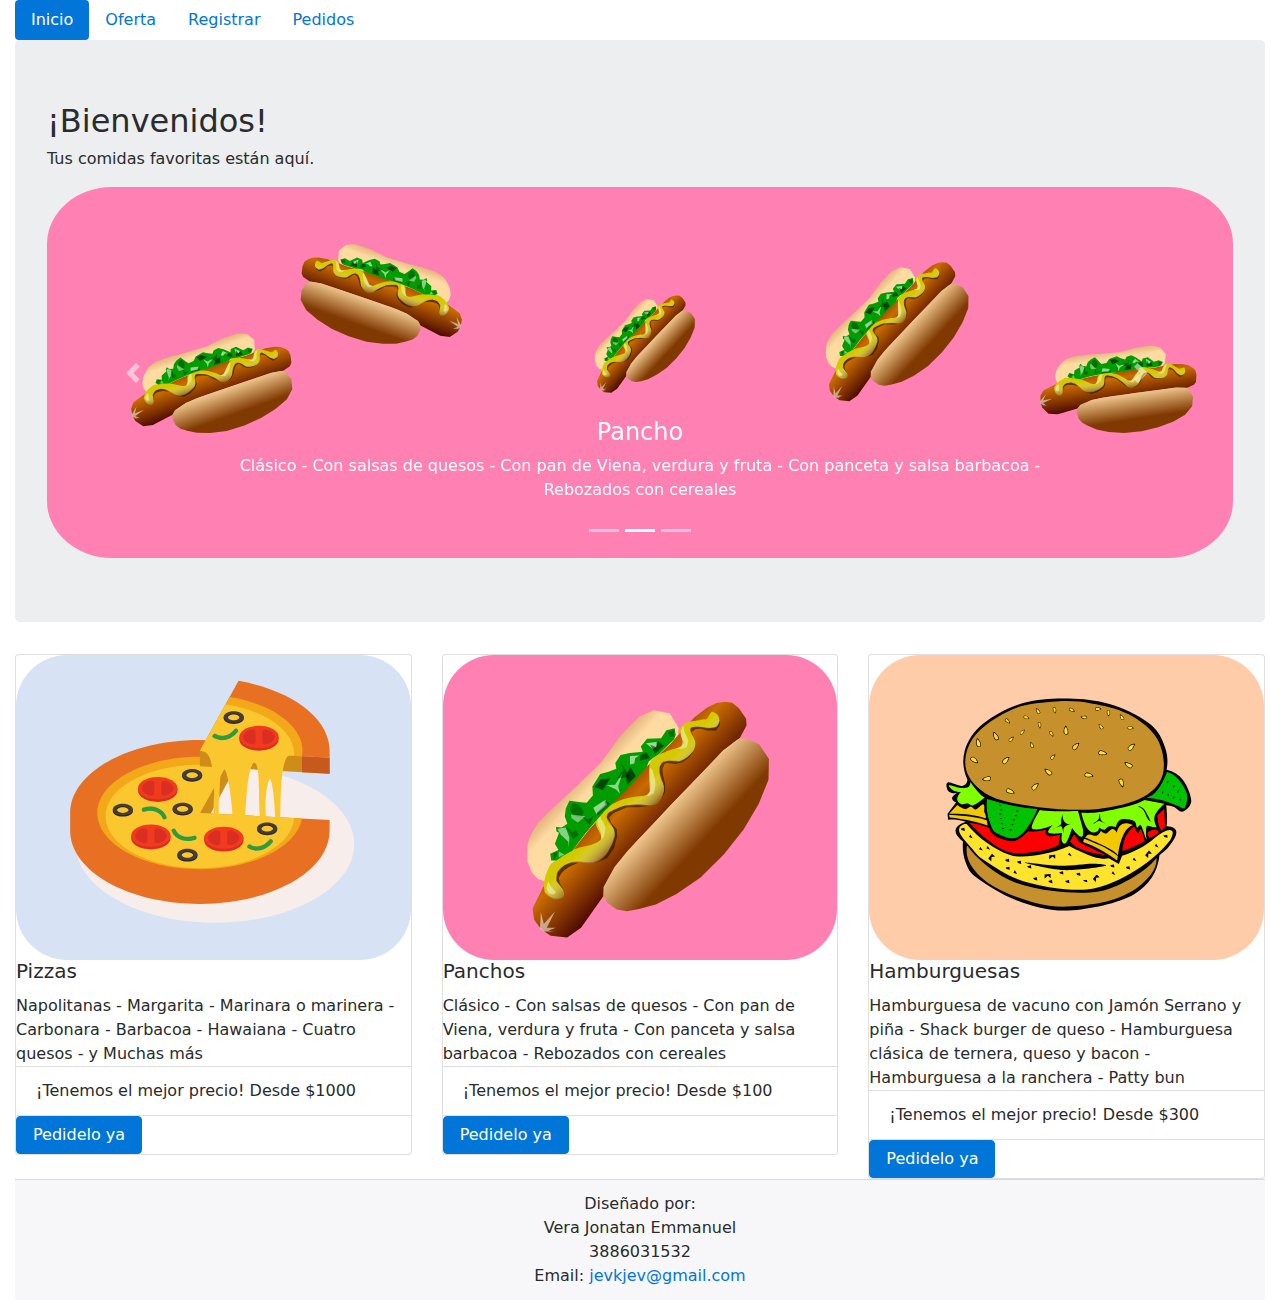
==== index.html @ 4878fe09 "Add files via upload" ====
<!DOCTYPE html>
<html lang="en">
  <head>
    <meta charset="utf-8">
    <meta http-equiv="X-UA-Compatible" content="IE=edge">
    <meta name="viewport" content="width=device-width, initial-scale=1">

    <title>Bootstrap 4, from LayoutIt!</title>

    <meta name="description" content="Source code generated using layoutit.com">
    <meta name="author" content="LayoutIt!">

    <link href="css/bootstrap.min.css" rel="stylesheet">
    <link href="css/style.css" rel="stylesheet">

  </head>
  <body>

    <div class="container-fluid">
	<div class="row">
		<div class="col-md-12">
			<ul class="nav nav-pills">
				<li class="nav-item">
					<a class="nav-link active" href="index.html">Inicio</a>
				</li>
				<li class="nav-item">
					<a class="nav-link" href="oferta.html">Oferta</a>
				</li>
				<li class="nav-item">
					<a class="nav-link" href="registro.html">Registrar</a>
				</li>
				<li class="nav-item">
					<a class="nav-link" href="pedido.html">Pedidos</a>
				</li>
				
			</ul>
			<div class="jumbotron">
				<h2>
					¡Bienvenidos!
				</h2>
				<p>
					Tus comidas favoritas están aquí.
				</p>
				<div class="row">
					<div class="col-md-12">
						<div class="carousel slide" id="carousel-187112">
							<ol class="carousel-indicators">
								<li data-slide-to="0" data-target="#carousel-187112">
								</li>
								<li data-slide-to="1" data-target="#carousel-187112" class="active">
								</li>
								<li data-slide-to="2" data-target="#carousel-187112">
								</li>
							</ol>
							<div class="carousel-inner">
								<div class="carousel-item">
									<img class="d-block w-100" alt="Carousel Bootstrap First" src="img/1.svg">
									<div class="carousel-caption">
										<h4>
											Pizza
										</h4>
										<p>
											Napolitanas - Margarita - Marinara o marinera - Carbonara - Barbacoa - Hawaiana - Cuatro quesos - y Muchas más
										</p>
									</div>
								</div>
								<div class="carousel-item active">
									<img class="d-block w-100" alt="Carousel Bootstrap Second" src="img/2.svg">
									<div class="carousel-caption">
										<h4>
											Pancho
										</h4>
										<p>
											Clásico - Con salsas de quesos - Con pan de Viena, verdura y fruta - Con panceta y salsa barbacoa - Rebozados con cereales
										</p>
									</div>
								</div>
								<div class="carousel-item">
									<img class="d-block w-100" alt="Carousel Bootstrap Third" src="img/3.svg">
									<div class="carousel-caption">
										<h4>
											Hamburguesa
										</h4>
										<p>
											Hamburguesa de vacuno con Jamón Serrano y piña - Shack burger de queso - Hamburguesa clásica de ternera, queso y bacon - Hamburguesa a la ranchera - Patty bun
										</p>
									</div>
								</div>
							</div> <a class="carousel-control-prev" href="#carousel-187112" data-slide="prev"><span class="carousel-control-prev-icon"></span> <span class="sr-only">Previous</span></a> <a class="carousel-control-next" href="#carousel-187112" data-slide="next"><span class="carousel-control-next-icon"></span> <span class="sr-only">Next</span></a>
						</div>
					</div>
				</div>
			</div>
			
		</div>
	</div>
	<div class="row">
		<div class="col-md-4">
			<div class="card">
				<img src="img/pizza.svg" class="card-img-top" alt="..."">
				<div class="card-body">
				  <h5 class="card-title">Pizzas</h5>
				  <p class="card-text">Napolitanas - Margarita - Marinara o marinera - Carbonara - Barbacoa - Hawaiana - Cuatro quesos - y Muchas más</p>
				</div>
				<ul class="list-group list-group-flush">
					<li class="list-group-item">¡Tenemos el mejor precio! Desde $1000</li>
				</ul>
				<div class="card-body">
					<a href="#" class="btn btn-primary"><i class="bi bi-play-btn-fill"></i> Pedidelo ya</a>
				</div>
			</div>
		</div>
		<div class="col-md-4">
			<div class="card">
				<img src="img/pancho.svg" class="card-img-top" alt="..."">
				<div class="card-body">
				  <h5 class="card-title">Panchos</h5>
				  <p class="card-text">Clásico - Con salsas de quesos - Con pan de Viena, verdura y fruta - Con panceta y salsa barbacoa - Rebozados con cereales</p>
				</div>
				<ul class="list-group list-group-flush">
					<li class="list-group-item">¡Tenemos el mejor precio! Desde $100</li>
				</ul>
				<div class="card-body">
					<a href="#" class="btn btn-primary"><i class="bi bi-play-btn-fill"></i> Pedidelo ya</a>
				</div>
			</div>
		</div>
		<div class="col-md-4">
			<div class="card">
				<img src="img/hamburguesa.svg" class="card-img-top" alt="..."">
				<div class="card-body">
				  <h5 class="card-title">Hamburguesas</h5>
				  <p class="card-text"> Hamburguesa de vacuno con Jamón Serrano y piña - Shack burger de queso - Hamburguesa clásica de ternera, queso y bacon - Hamburguesa a la ranchera - Patty bun</p>
				</div>
				<ul class="list-group list-group-flush">
					<li class="list-group-item">¡Tenemos el mejor precio! Desde $300</li>
				</ul>
				<div class="card-body">
					<a href="#" class="btn btn-primary"><i class="bi bi-play-btn-fill"></i> Pedidelo ya</a>
				</div>
			</div>
		</div>
	</div>

	
	
	<div class="row">
		<div class="col-md-12">
			<footer>
				<div class="card-footer text-center">
					<div>Diseñado por:</div>
					<div><i class="bi bi-pen-fill"></i> Vera Jonatan Emmanuel</div>
					<div> <i class="bi bi-telegram"></i> 3886031532</div>
					<div>Email: <a href="mailto:jevkjev@gmail.com"> <i class="bi bi-google"></i> jevkjev@gmail.com</a></div>
				</div>
			</footer>
		</div>
	</div>
</div>


    <script src="js/jquery.min.js"></script>
    <script src="js/bootstrap.min.js"></script>
    <script src="js/scripts.js"></script>
  </body>
</html>
---- css/style.css ----
# Empty CSS file for your own CSS
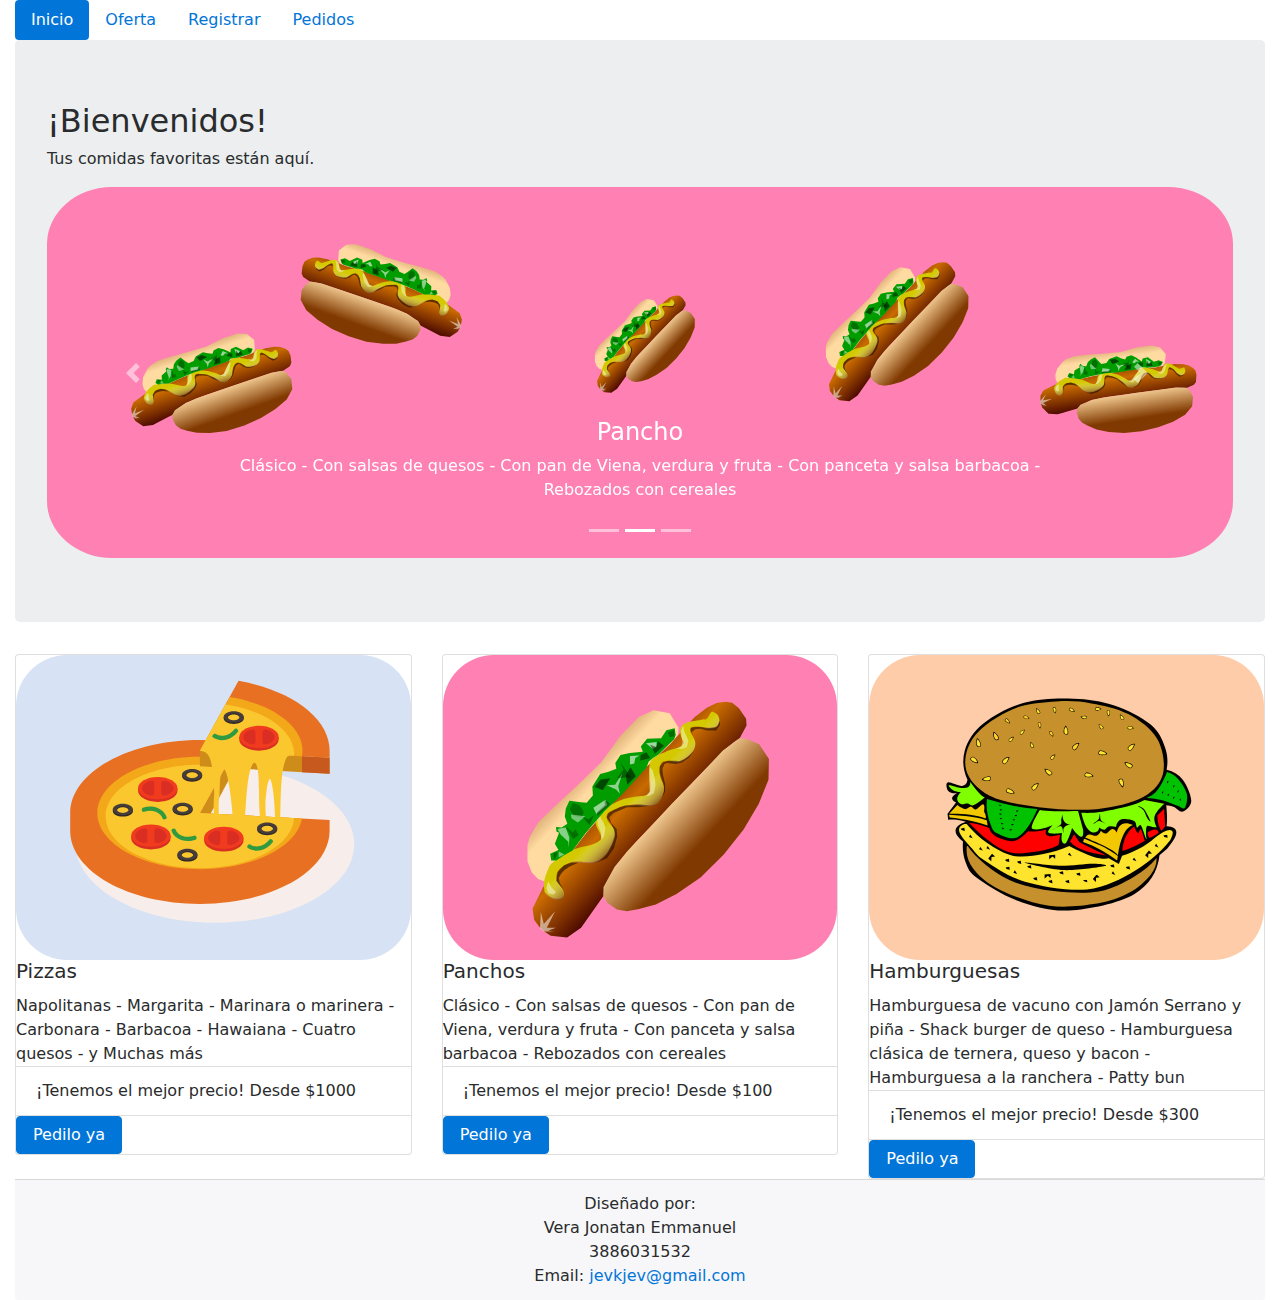
==== commit 1c4bc05c: "Update index.html" ====
--- a/index.html
+++ b/index.html
@@ -12,6 +12,15 @@
 
     <link href="css/bootstrap.min.css" rel="stylesheet">
     <link href="css/style.css" rel="stylesheet">
+	  <!-- Global site tag (gtag.js) - Google Analytics -->
+<script async src="https://www.googletagmanager.com/gtag/js?id=G-KGQPGS2HRB"></script>
+<script>
+  window.dataLayer = window.dataLayer || [];
+  function gtag(){dataLayer.push(arguments);}
+  gtag('js', new Date());
+
+  gtag('config', 'G-KGQPGS2HRB');
+</script>
 
   </head>
   <body>
@@ -106,7 +115,7 @@
 					<li class="list-group-item">¡Tenemos el mejor precio! Desde $1000</li>
 				</ul>
 				<div class="card-body">
-					<a href="#" class="btn btn-primary"><i class="bi bi-play-btn-fill"></i> Pedidelo ya</a>
+					<a href="#" class="btn btn-primary"><i class="bi bi-play-btn-fill"></i> Pedilo ya</a>
 				</div>
 			</div>
 		</div>
@@ -121,7 +130,7 @@
 					<li class="list-group-item">¡Tenemos el mejor precio! Desde $100</li>
 				</ul>
 				<div class="card-body">
-					<a href="#" class="btn btn-primary"><i class="bi bi-play-btn-fill"></i> Pedidelo ya</a>
+					<a href="#" class="btn btn-primary"><i class="bi bi-play-btn-fill"></i> Pedilo ya</a>
 				</div>
 			</div>
 		</div>
@@ -136,7 +145,7 @@
 					<li class="list-group-item">¡Tenemos el mejor precio! Desde $300</li>
 				</ul>
 				<div class="card-body">
-					<a href="#" class="btn btn-primary"><i class="bi bi-play-btn-fill"></i> Pedidelo ya</a>
+					<a href="#" class="btn btn-primary"><i class="bi bi-play-btn-fill"></i> Pedilo ya</a>
 				</div>
 			</div>
 		</div>
@@ -163,4 +172,4 @@
     <script src="js/bootstrap.min.js"></script>
     <script src="js/scripts.js"></script>
   </body>
-</html>+</html>
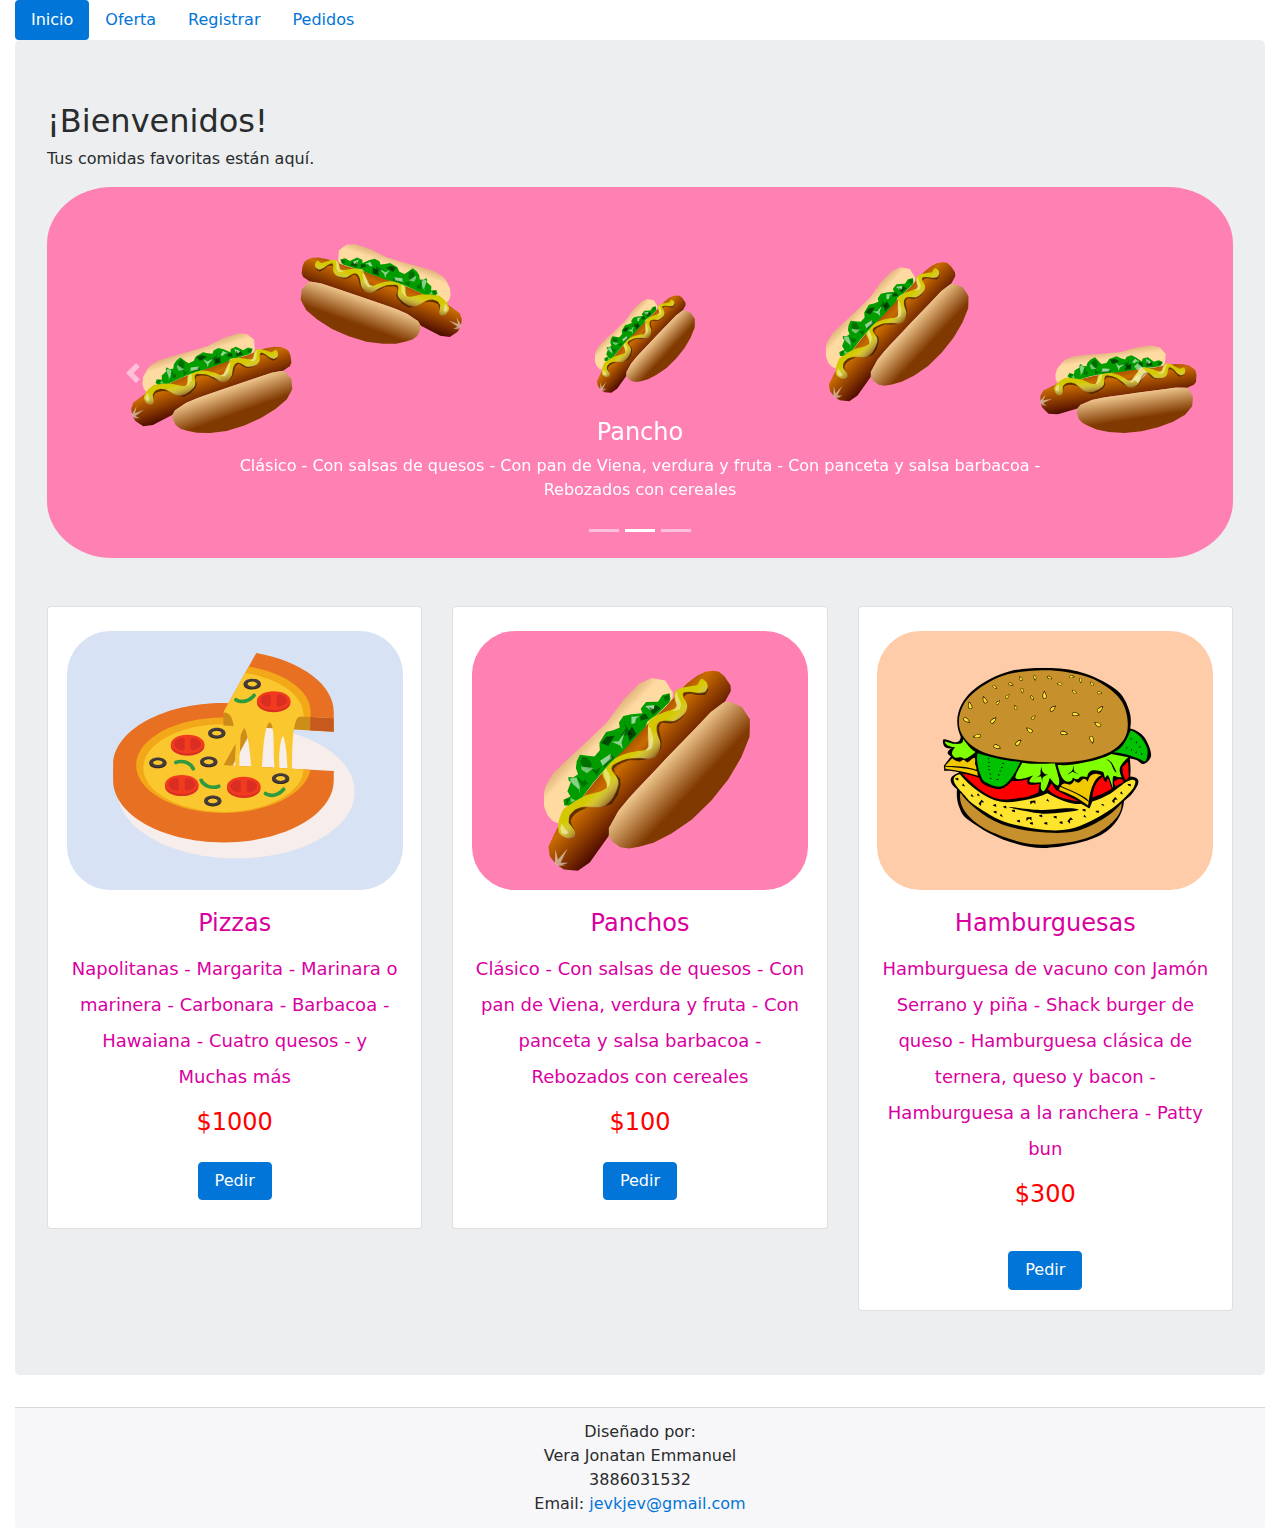
==== commit 094b30a9: "Update index.html" ====
--- a/index.html
+++ b/index.html
@@ -11,6 +11,7 @@
     <meta name="author" content="LayoutIt!">
 
     <link href="css/bootstrap.min.css" rel="stylesheet">
+	<link rel="stylesheet" href="bootstrap-icons/font/bootstrap-icons.css">
     <link href="css/style.css" rel="stylesheet">
 	  <!-- Global site tag (gtag.js) - Google Analytics -->
 <script async src="https://www.googletagmanager.com/gtag/js?id=G-KGQPGS2HRB"></script>
@@ -30,16 +31,16 @@
 		<div class="col-md-12">
 			<ul class="nav nav-pills">
 				<li class="nav-item">
-					<a class="nav-link active" href="index.html">Inicio</a>
+					<a class="nav-link active" href="index.html"><i class="bi bi-house-fill"></i> Inicio</a>
 				</li>
 				<li class="nav-item">
-					<a class="nav-link" href="oferta.html">Oferta</a>
+					<a class="nav-link" href="oferta.html"><i class="bi bi-emoji-laughing-fill"></i> Oferta</i></a>
 				</li>
 				<li class="nav-item">
-					<a class="nav-link" href="registro.html">Registrar</a>
+					<a class="nav-link" href="registro.html"><i class="bi bi-pencil-square"></i> Registrar</a>
 				</li>
 				<li class="nav-item">
-					<a class="nav-link" href="pedido.html">Pedidos</a>
+					<a class="nav-link" href="pedido.html"><i class="bi bi-telephone-forward-fill"></i> Pedidos</a>
 				</li>
 				
 			</ul>
@@ -68,7 +69,7 @@
 										<h4>
 											Pizza
 										</h4>
-										<p>
+										<p><font style="vertical-align: inherit;">
 											Napolitanas - Margarita - Marinara o marinera - Carbonara - Barbacoa - Hawaiana - Cuatro quesos - y Muchas más
 										</p>
 									</div>
@@ -99,59 +100,73 @@
 						</div>
 					</div>
 				</div>
-			</div>
-			
-		</div>
-	</div>
-	<div class="row">
-		<div class="col-md-4">
-			<div class="card">
-				<img src="img/pizza.svg" class="card-img-top" alt="..."">
-				<div class="card-body">
-				  <h5 class="card-title">Pizzas</h5>
-				  <p class="card-text">Napolitanas - Margarita - Marinara o marinera - Carbonara - Barbacoa - Hawaiana - Cuatro quesos - y Muchas más</p>
+			<br>
+			<br>
+			<div class="row">
+				<div class="col-md-4">
+					<div class="card" align="center" style="background-color: rgb(255, 255, 255)">
+						<div align="center">
+							<br>
+							<img align="center" class="card-img-top" src="img/pizza.svg" width="90%" height="70%">
+						</div>
+						<div class="card-block"><font size="5" color="dark dark">
+							<h4 class="card-title">
+								Pizzas
+							</h4><font  size="4" color="dark dark">
+							<p class="card-text">
+								Napolitanas - Margarita - Marinara o marinera - Carbonara - Barbacoa - Hawaiana - Cuatro quesos - y Muchas más</font>
+							</p>
+							<font  size="5" color="red"><h4>$1000</h></font><br><br>
+						<a href="pedido.html" class="btn btn-primary"><i class="bi bi-cart-check-fill"></i><font style="vertical-align: inherit;"><font style="vertical-align: inherit;"></font> Pedir</a>
+				</font></font></button> 
+						</div>
+					</div>
 				</div>
-				<ul class="list-group list-group-flush">
-					<li class="list-group-item">¡Tenemos el mejor precio! Desde $1000</li>
-				</ul>
-				<div class="card-body">
-					<a href="#" class="btn btn-primary"><i class="bi bi-play-btn-fill"></i> Pedilo ya</a>
+				<div class="col-md-4">
+					<div class="card" align="center" style="background-color: rgb(255, 255, 255)">
+						<div align="center">
+							<br>
+							<img align="center" class="card-img-top" src="img/pancho.svg" width="90%" height="70%">
+						</div>
+						<div class="card-block"><font size="5" color="dark dark">
+							<h4 class="card-title">
+								Panchos
+							</h4><font  size="4" color="dark dark">
+							<p class="card-text">
+								Clásico - Con salsas de quesos - Con pan de Viena, verdura y fruta - Con panceta y salsa barbacoa - Rebozados con cereales </font>
+							</p>
+							<font  size="5" color="red"><h4>$100</h></font><br><br>
+							<a href="pedido.html" class="btn btn-primary"><i class="bi bi-cart-check-fill"></i></i><font style="vertical-align: inherit;"><font style="vertical-align: inherit;"></font> Pedir</a>
+				</font></font></button> 
+						</div>
+					</div>
+				</div>
+				<div class="col-md-4">
+					<div class="card" align="center" style="background-color: rgb(255, 255, 255)">
+						<div align="center">
+							<br>
+							<img align="center" class="card-img-top" src="img/hamburguesa.svg" width="90%" height="70%">
+						</div>
+						<div class="card-block"><font size="5" color="dark dark">
+							<h4 class="card-title">
+								Hamburguesas
+							</h4><font  size="4" color="dark dark">
+							<p class="card-text">
+								Hamburguesa de vacuno con Jamón Serrano y piña - Shack burger de queso - Hamburguesa clásica de ternera, queso y bacon - Hamburguesa a la ranchera - Patty bun </font>
+							</p>
+							<font  size="5" color="red"><h4>$300</h4></font><br>
+							
+					<a href="pedido.html" class="btn btn-primary"><i class="bi bi-cart-check-fill"></i></i><font style="vertical-align: inherit;"><font style="vertical-align: inherit;"></font> Pedir</a>
+				</font></font></button> 
+						</div>
+					</div>
 				</div>
 			</div>
-		</div>
-		<div class="col-md-4">
-			<div class="card">
-				<img src="img/pancho.svg" class="card-img-top" alt="..."">
-				<div class="card-body">
-				  <h5 class="card-title">Panchos</h5>
-				  <p class="card-text">Clásico - Con salsas de quesos - Con pan de Viena, verdura y fruta - Con panceta y salsa barbacoa - Rebozados con cereales</p>
-				</div>
-				<ul class="list-group list-group-flush">
-					<li class="list-group-item">¡Tenemos el mejor precio! Desde $100</li>
-				</ul>
-				<div class="card-body">
-					<a href="#" class="btn btn-primary"><i class="bi bi-play-btn-fill"></i> Pedilo ya</a>
-				</div>
-			</div>
-		</div>
-		<div class="col-md-4">
-			<div class="card">
-				<img src="img/hamburguesa.svg" class="card-img-top" alt="..."">
-				<div class="card-body">
-				  <h5 class="card-title">Hamburguesas</h5>
-				  <p class="card-text"> Hamburguesa de vacuno con Jamón Serrano y piña - Shack burger de queso - Hamburguesa clásica de ternera, queso y bacon - Hamburguesa a la ranchera - Patty bun</p>
-				</div>
-				<ul class="list-group list-group-flush">
-					<li class="list-group-item">¡Tenemos el mejor precio! Desde $300</li>
-				</ul>
-				<div class="card-body">
-					<a href="#" class="btn btn-primary"><i class="bi bi-play-btn-fill"></i> Pedilo ya</a>
-				</div>
-			</div>
-		</div>
-	</div>
 
-	
+</div>
+			
+</div>
+</div>
 	
 	<div class="row">
 		<div class="col-md-12">
@@ -160,7 +175,7 @@
 					<div>Diseñado por:</div>
 					<div><i class="bi bi-pen-fill"></i> Vera Jonatan Emmanuel</div>
 					<div> <i class="bi bi-telegram"></i> 3886031532</div>
-					<div>Email: <a href="mailto:jevkjev@gmail.com"> <i class="bi bi-google"></i> jevkjev@gmail.com</a></div>
+					<div>Email: <i class="bi bi-google"></i><a href="mailto:jevkjev@gmail.com"></i> jevkjev@gmail.com</a></div>
 				</div>
 			</footer>
 		</div>
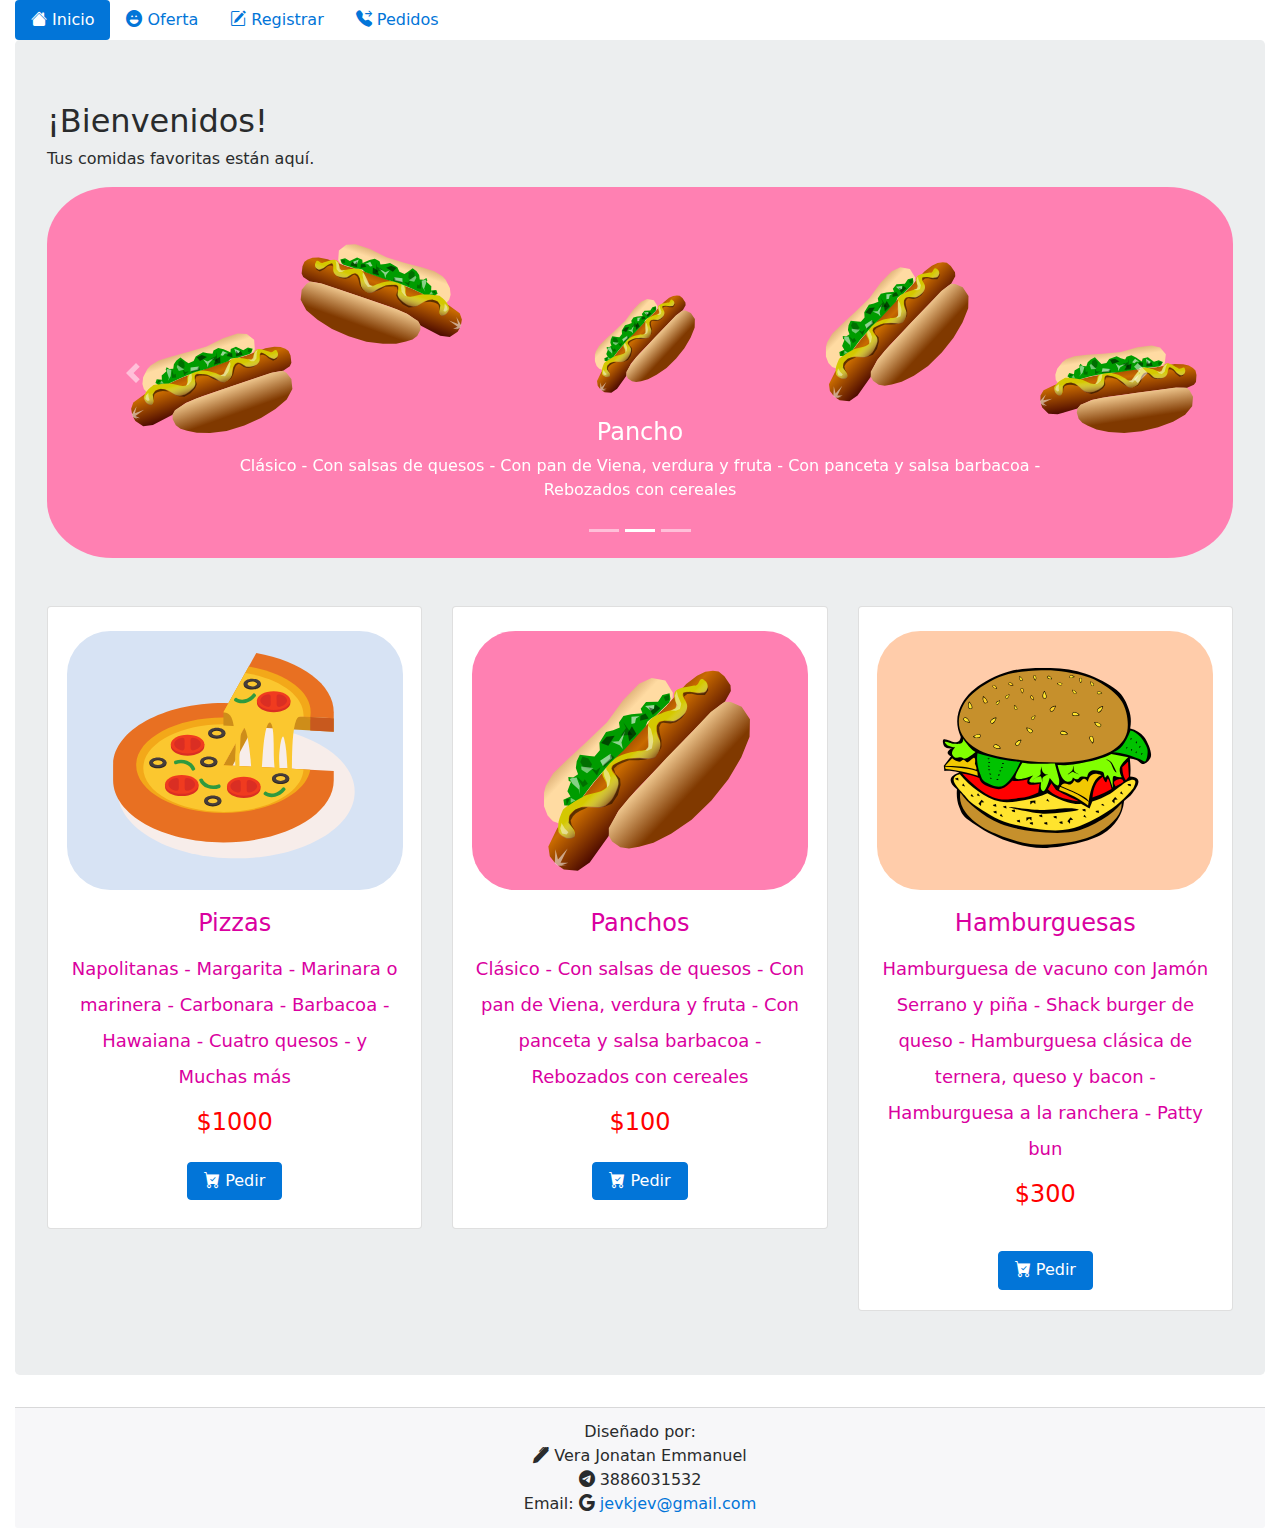
==== commit 21ad880e: "Update index.html" ====
--- a/index.html
+++ b/index.html
@@ -23,6 +23,18 @@
   gtag('config', 'G-KGQPGS2HRB');
 </script>
 
+	  <!-- Hotjar Tracking Code for https://jevdesk.github.io/ventarapida/ -->
+<script>
+    (function(h,o,t,j,a,r){
+        h.hj=h.hj||function(){(h.hj.q=h.hj.q||[]).push(arguments)};
+        h._hjSettings={hjid:2709135,hjsv:6};
+        a=o.getElementsByTagName('head')[0];
+        r=o.createElement('script');r.async=1;
+        r.src=t+h._hjSettings.hjid+j+h._hjSettings.hjsv;
+        a.appendChild(r);
+    })(window,document,'https://static.hotjar.com/c/hotjar-','.js?sv=');
+</script>
+	  
   </head>
   <body>
 
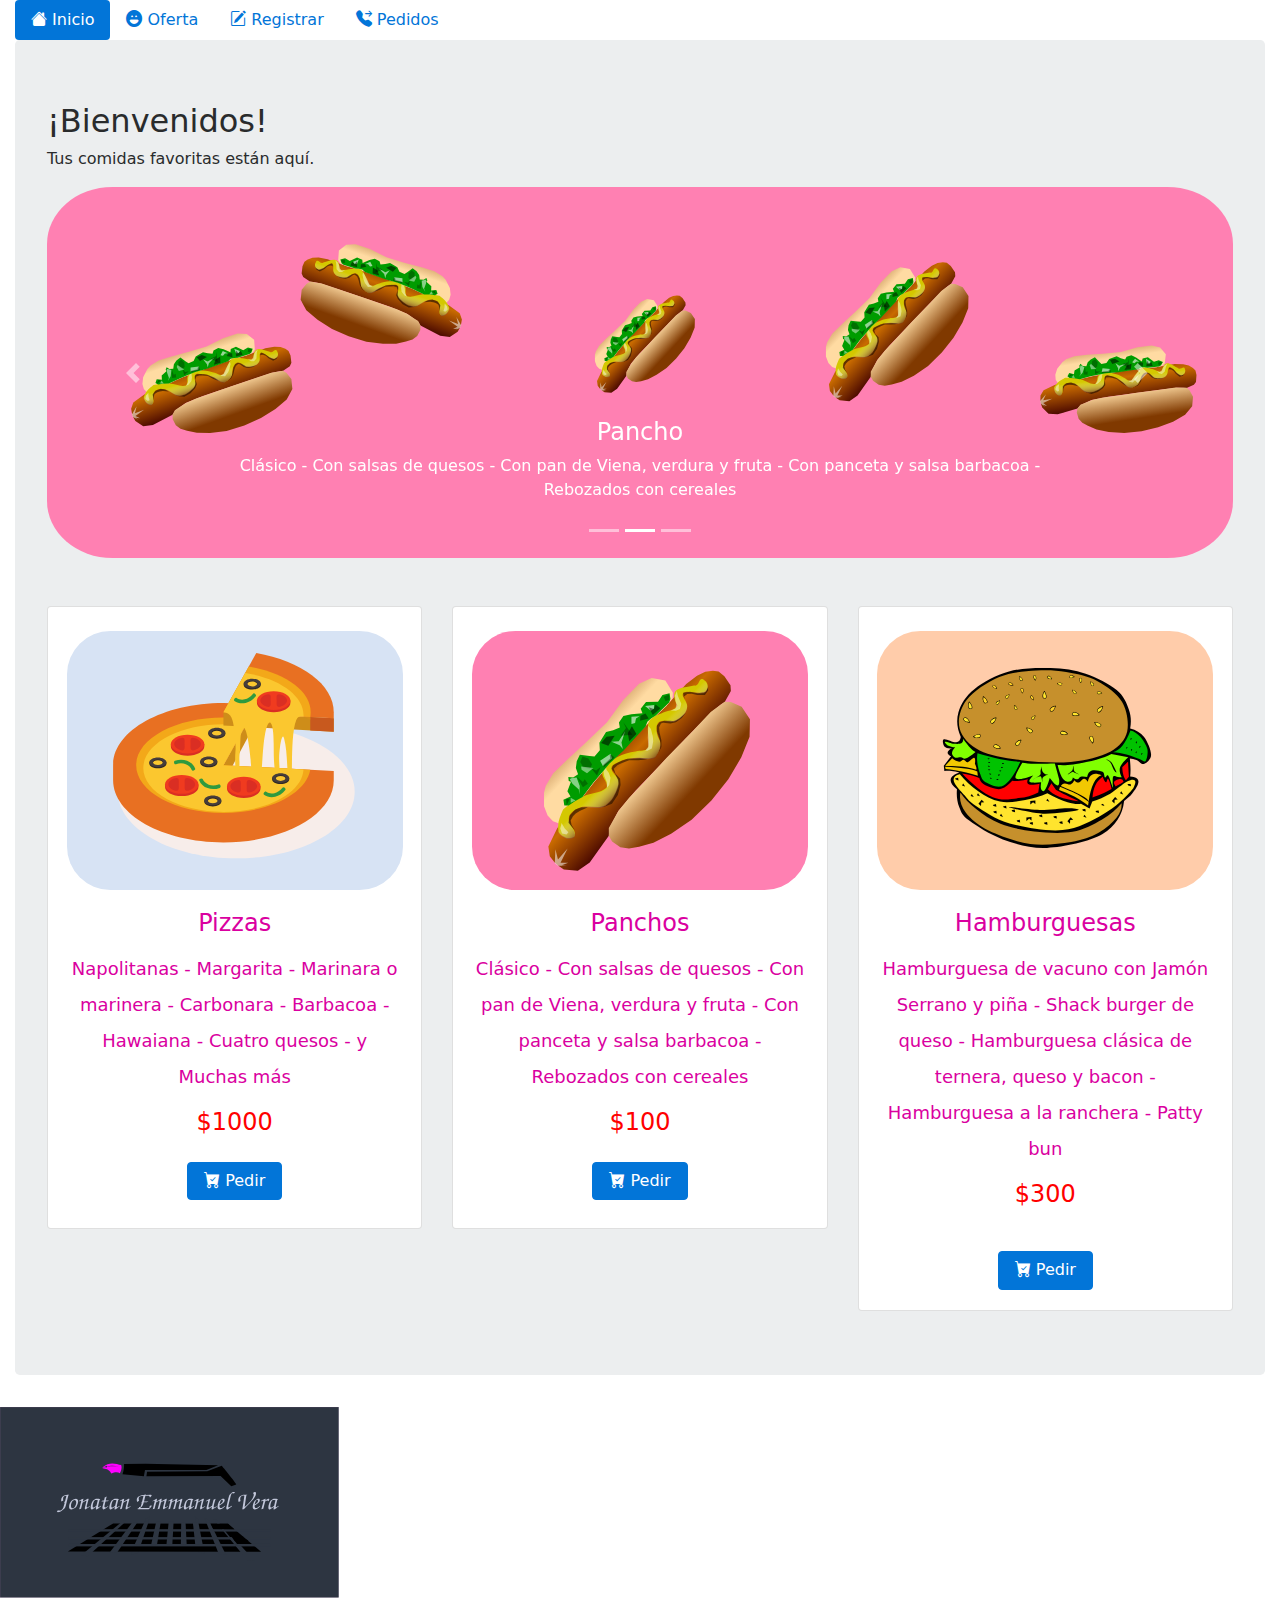
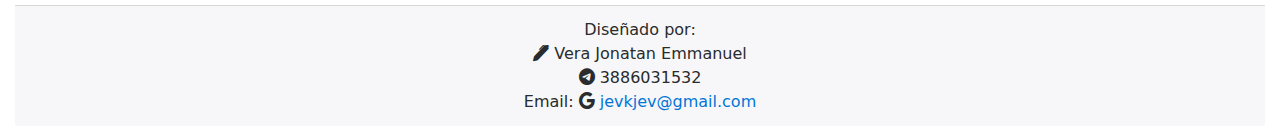
==== commit 0c06a5f1: "Update index.html" ====
--- a/index.html
+++ b/index.html
@@ -5,7 +5,7 @@
     <meta http-equiv="X-UA-Compatible" content="IE=edge">
     <meta name="viewport" content="width=device-width, initial-scale=1">
 
-    <title>Bootstrap 4, from LayoutIt!</title>
+    <title>Inicio</title>
 
     <meta name="description" content="Source code generated using layoutit.com">
     <meta name="author" content="LayoutIt!">
@@ -34,7 +34,21 @@
         a.appendChild(r);
     })(window,document,'https://static.hotjar.com/c/hotjar-','.js?sv=');
 </script>
-	  
+	<!-- Yandex.Metrika counter -->
+<script type="text/javascript" >
+   (function(m,e,t,r,i,k,a){m[i]=m[i]||function(){(m[i].a=m[i].a||[]).push(arguments)};
+   m[i].l=1*new Date();k=e.createElement(t),a=e.getElementsByTagName(t)[0],k.async=1,k.src=r,a.parentNode.insertBefore(k,a)})
+   (window, document, "script", "https://mc.yandex.ru/metrika/tag.js", "ym");
+
+   ym(86555240, "init", {
+        clickmap:true,
+        trackLinks:true,
+        accurateTrackBounce:true,
+        webvisor:true
+   });
+</script>
+<noscript><div><img src="https://mc.yandex.ru/watch/86555240" style="position:absolute; left:-9999px;" alt="" /></div></noscript>
+<!-- /Yandex.Metrika counter -->  
   </head>
   <body>
 
@@ -178,6 +192,64 @@
 </div>
 			
 </div>
+<!--?xml version="1.0" encoding="UTF-8" standalone="no"?-->
+<!-- Created with Inkscape (http://www.inkscape.org/) -->
+
+<svg width="338.7724914550781" height="190.6058349609375" viewBox="0 0 338.77248 190.60584" version="1.1" id="svg5" inkscape:version="1.1.2 (0a00cf5339, 2022-02-04, custom)" sodipodi:docname="jev.svg" xmlns:inkscape="http://www.inkscape.org/namespaces/inkscape" xmlns:sodipodi="http://sodipodi.sourceforge.net/DTD/sodipodi-0.dtd" xmlns="http://www.w3.org/2000/svg" xmlns:svg="http://www.w3.org/2000/svg">
+  <sodipodi:namedview id="namedview7" pagecolor="#505050" bordercolor="#eeeeee" borderopacity="1" inkscape:pageshadow="0" inkscape:pageopacity="0" inkscape:pagecheckerboard="0" inkscape:document-units="mm" showgrid="false" units="px" showguides="true" inkscape:guide-bbox="true" fit-margin-top="0" fit-margin-left="0" fit-margin-right="0" fit-margin-bottom="0" inkscape:zoom="0.45291836" inkscape:cx="663.47498" inkscape:cy="356.5764" inkscape:window-width="1883" inkscape:window-height="1052" inkscape:window-x="0" inkscape:window-y="0" inkscape:window-maximized="1" inkscape:current-layer="layer1"></sodipodi:namedview>
+  <defs id="defs2"></defs>
+  <g inkscape:label="Capa 1" inkscape:groupmode="layer" id="layer1" transform="translate(0.32453803,0.1058301)">
+    <g id="g84324">
+      <rect style="fill: rgb(45, 53, 65); stroke: rgb(93, 42, 101); stroke-width: 0.105833px;" id="rect23230" width="338.66666" height="190.5" x="-0.27162153" y="-0.052913599" class="svg-elem-1"></rect>
+      <g aria-label="Jonatan Emmanuel Vera" id="text2366" style="font-style:italic;font-weight:500;font-size:25.1612px;line-height:1.25;font-family:Z003;-inkscape-font-specification:'Z003 Medium Italic';fill:#c2c7da;stroke:none;stroke-width:0.294858">
+        <path d="m 62.96732,93.410251 c -0.150967,-0.855481 -0.201289,-1.25806 -0.201289,-1.811607 0,-1.962573 1.031609,-3.019344 2.969021,-3.019344 h 0.377418 l -1.383866,5.535464 c -0.478062,0.402579 -0.553546,0.478063 -1.006448,0.930965 0.377418,0.251612 0.478063,0.377418 0.603869,0.729674 -0.201289,0.62903 -0.201289,0.62903 -0.578707,2.063219 -0.729675,2.616768 -0.779998,2.742568 -1.25806,3.673538 -0.679353,1.30838 -1.811607,2.01289 -3.296118,2.01289 -0.503224,0 -0.905803,-0.0503 -1.6858,-0.25161 l -1.006448,1.6858 c 0.478063,0.10065 0.704514,0.12581 1.107093,0.12581 1.559994,0 2.641926,-0.50323 5.007079,-2.39032 2.11354,-1.6858 2.31483,-2.01289 3.069666,-5.057398 l 2.31483,-9.284483 0.83032,-0.729674 c -1.786445,0 -2.490959,0.05032 -3.522568,0.251612 -2.767732,0.553546 -4.478694,2.465797 -4.478694,4.981917 0,0.503224 0.05032,0.779997 0.226451,1.434189 z" id="path84046" style="fill: rgb(194, 199, 218); stroke: none;" class="svg-elem-2"></path>
+        <path d="m 75.573072,91.674128 c -1.006448,0 -2.616765,0.729675 -4.101276,1.836767 -1.610316,1.207738 -2.74257,3.824503 -2.74257,6.340623 0,1.509672 0.85548,2.490962 2.189024,2.490962 0.704514,0 1.434188,-0.25162 2.566442,-0.85548 1.25806,-0.70452 2.08838,-1.33355 2.541281,-1.912255 1.006448,-1.383866 1.811607,-3.849664 1.811607,-5.585787 0,-1.358705 -0.930965,-2.31483 -2.264508,-2.31483 z m -1.308383,1.182576 c 1.006448,0 1.635478,0.956126 1.635478,2.490959 0,1.081932 -0.352256,2.365153 -0.956125,3.598052 -0.729675,1.434185 -1.635478,2.214185 -2.591604,2.214185 -1.031609,0 -1.6858,-0.93096 -1.6858,-2.365153 0,-2.918699 1.836767,-5.938043 3.598051,-5.938043 z" id="path84048" style="fill: rgb(194, 199, 218); stroke: none;" class="svg-elem-3"></path>
+        <path d="m 80.731108,101.53732 1.484511,-5.912884 0.62903,-0.402579 c 2.339992,-1.45935 2.616765,-1.610317 2.969022,-1.610317 0.150967,0 0.251612,0.125806 0.251612,0.327096 0,0.402579 -0.176129,1.132254 -0.930965,4.20192 -0.553546,2.214184 -0.654191,2.667084 -0.654191,3.145154 0,0.35225 0.100645,0.65419 0.377418,1.13225 1.132254,-0.50322 2.893538,-1.61032 4.654822,-2.918699 l 0.176128,-0.704514 c -2.440636,1.409023 -2.616765,1.484513 -2.868376,1.484513 -0.251612,0 -0.40258,-0.25161 -0.40258,-0.679354 0,-0.679353 0.100645,-1.107093 1.207738,-5.107724 0.62903,-2.239347 0.62903,-2.239347 0.62903,-2.390314 0,-0.276773 -0.176129,-0.42774 -0.478063,-0.42774 -0.553546,0 -0.62903,0.05032 -3.346439,1.710961 -1.006448,0.62903 -1.66064,1.03161 -1.962574,1.232899 0.251612,-0.880642 0.603869,-2.415475 0.603869,-2.616765 0,-0.201289 -0.125806,-0.327095 -0.327096,-0.327095 -0.276773,0 -1.987735,0.880642 -3.950308,2.038057 l -0.150967,0.654191 c 1.610316,-0.729675 1.710961,-0.754836 1.937412,-0.754836 0.176128,0 0.301934,0.150967 0.301934,0.352257 0,0.553546 -0.452901,2.566442 -1.107092,4.906434 l -0.578708,2.038059 c -0.05032,0.17613 -0.176128,0.65419 -0.352257,1.3587 z" id="path84050" style="fill: rgb(194, 199, 218); stroke: none;" class="svg-elem-4"></path>
+        <path d="m 100.55811,98.719264 c -1.836767,1.25806 -2.264507,1.509676 -2.516119,1.509676 -0.176129,0 -0.301935,-0.20129 -0.301935,-0.503228 0,-0.679353 0.578708,-3.321279 1.509672,-6.768363 0.276774,-0.402579 0.327096,-0.452902 0.729675,-0.905803 -1.207737,-0.276773 -2.063218,-0.377418 -3.170311,-0.377418 -1.031609,0 -1.534833,0.100645 -2.163863,0.503224 -0.905803,0.528385 -1.962574,1.308382 -2.289669,1.660639 -0.956126,1.05677 -1.987735,4.453532 -1.987735,6.491589 0,1.20774 0.402579,2.0129 1.031609,2.0129 0.553547,0 1.383866,-0.50323 4.529016,-2.767735 -0.276773,1.283225 -0.377418,1.912255 -0.377418,2.239345 0,0.35226 0.150967,0.52839 0.402579,0.52839 0.327096,0 0.528385,-0.10065 2.314831,-1.28322 0.85548,-0.57871 1.333543,-0.90581 2.264508,-1.58516 z m -4.42837,-0.176129 c -0.880642,0.654192 -1.333544,0.981287 -1.358705,1.006448 -0.83032,0.528387 -1.484511,0.855477 -1.811606,0.855477 -0.427741,0 -0.654192,-0.452898 -0.654192,-1.258056 0,-1.283221 0.377418,-2.94386 1.031609,-4.40321 0.603869,-1.383866 1.157416,-1.912251 2.012896,-1.912251 0.452902,0 1.308383,0.125806 2.138702,0.327096 -0.503224,1.811606 -0.679352,2.490958 -0.704513,2.616764 -0.150967,0.62903 -0.276773,1.25806 -0.427741,1.912252 -0.02516,0.125806 -0.100644,0.42774 -0.22645,0.85548 z" id="path84052" style="fill: rgb(194, 199, 218); stroke: none;" class="svg-elem-5"></path>
+        <path d="m 107.88002,98.84507 c -1.91225,1.15741 -2.71741,1.55999 -3.06967,1.55999 -0.32709,0 -0.72967,-0.629026 -0.72967,-1.182572 0,-0.352257 0.0252,-0.427741 0.57871,-2.818055 0.1258,-0.452901 0.22645,-0.930964 0.32709,-1.409027 0.0252,-0.07548 0.12581,-0.478063 0.17613,-0.704513 0.85548,-0.02516 1.63548,-0.07548 2.49096,-0.125806 l 0.95613,-0.729675 h -3.22064 c 0.12581,-0.578708 0.17613,-0.754836 0.25161,-1.132254 0.0755,-0.251612 0.25162,-0.930965 0.60387,-2.289669 l 0.15097,-0.654192 -0.42774,0.226451 c -0.15097,0.05032 -0.35226,0.150967 -0.62903,0.276773 -0.17613,0.100645 -0.37742,0.176129 -0.57871,0.276774 -0.10064,0.05032 -0.20129,0.100644 -0.35225,0.150967 l -0.22646,1.031609 -0.27677,1.207738 -0.20129,0.905803 c -0.22645,0.02516 -0.37742,0.02516 -0.4529,0.02516 h -0.60387 c -0.0503,0 -0.17613,0 -0.37742,0.02516 -0.1258,0.07548 -0.22645,0.150967 -0.25161,0.150967 -0.0755,0.05032 -0.22645,0.176129 -0.47806,0.377418 -0.0503,0.02516 -0.17613,0.150968 -0.37742,0.276774 h 0.60387 1.15741 0.55355 l -0.25161,1.107092 c -1.08193,4.453533 -1.08193,4.453533 -1.08193,5.258697 0,0.80515 0.52838,1.6858 1.00645,1.6858 0.55354,0 2.2645,-1.03161 4.67998,-2.868382 z" id="path84054" style="fill: rgb(194, 199, 218); stroke: none;" class="svg-elem-6"></path>
+        <path d="m 119.22774,98.719264 c -1.83677,1.25806 -2.26451,1.509676 -2.51612,1.509676 -0.17613,0 -0.30194,-0.20129 -0.30194,-0.503228 0,-0.679353 0.57871,-3.321279 1.50967,-6.768363 0.27678,-0.402579 0.3271,-0.452902 0.72968,-0.905803 -1.20774,-0.276773 -2.06322,-0.377418 -3.17031,-0.377418 -1.03161,0 -1.53483,0.100645 -2.16386,0.503224 -0.90581,0.528385 -1.96258,1.308382 -2.28967,1.660639 -0.95613,1.05677 -1.98774,4.453532 -1.98774,6.491589 0,1.20774 0.40258,2.0129 1.03161,2.0129 0.55355,0 1.38387,-0.50323 4.52902,-2.767735 -0.27678,1.283225 -0.37742,1.912255 -0.37742,2.239345 0,0.35226 0.15097,0.52839 0.40258,0.52839 0.32709,0 0.52838,-0.10065 2.31483,-1.28322 0.85548,-0.57871 1.33354,-0.90581 2.26451,-1.58516 z m -4.42837,-0.176129 c -0.88065,0.654192 -1.33355,0.981287 -1.35871,1.006448 -0.83032,0.528387 -1.48451,0.855477 -1.81161,0.855477 -0.42774,0 -0.65419,-0.452898 -0.65419,-1.258056 0,-1.283221 0.37742,-2.94386 1.03161,-4.40321 0.60387,-1.383866 1.15742,-1.912251 2.0129,-1.912251 0.4529,0 1.30838,0.125806 2.1387,0.327096 -0.50322,1.811606 -0.67935,2.490958 -0.70451,2.616764 -0.15097,0.62903 -0.27678,1.25806 -0.42774,1.912252 -0.0252,0.125806 -0.10065,0.42774 -0.22645,0.85548 z" id="path84056" style="fill: rgb(194, 199, 218); stroke: none;" class="svg-elem-7"></path>
+        <path d="m 121.54257,101.53732 1.48451,-5.912884 0.62903,-0.402579 c 2.33999,-1.45935 2.61676,-1.610317 2.96902,-1.610317 0.15097,0 0.25161,0.125806 0.25161,0.327096 0,0.402579 -0.17613,1.132254 -0.93096,4.20192 -0.55355,2.214184 -0.65419,2.667084 -0.65419,3.145154 0,0.35225 0.10064,0.65419 0.37741,1.13225 1.13226,-0.50322 2.89354,-1.61032 4.65483,-2.918699 l 0.17612,-0.704514 c -2.44063,1.409023 -2.61676,1.484513 -2.86837,1.484513 -0.25161,0 -0.40258,-0.25161 -0.40258,-0.679354 0,-0.679353 0.10064,-1.107093 1.20774,-5.107724 0.62903,-2.239347 0.62903,-2.239347 0.62903,-2.390314 0,-0.276773 -0.17613,-0.42774 -0.47807,-0.42774 -0.55354,0 -0.62903,0.05032 -3.34644,1.710961 -1.00644,0.62903 -1.66064,1.03161 -1.96257,1.232899 0.25161,-0.880642 0.60387,-2.415475 0.60387,-2.616765 0,-0.201289 -0.12581,-0.327095 -0.3271,-0.327095 -0.27677,0 -1.98773,0.880642 -3.95031,2.038057 l -0.15096,0.654191 c 1.61031,-0.729675 1.71096,-0.754836 1.93741,-0.754836 0.17613,0 0.30193,0.150967 0.30193,0.352257 0,0.553546 -0.4529,2.566442 -1.10709,4.906434 l -0.57871,2.038059 c -0.0503,0.17613 -0.17612,0.65419 -0.35225,1.3587 z" id="path84058" style="fill: rgb(194, 199, 218); stroke: none;" class="svg-elem-8"></path>
+        <path d="m 143.63407,94.290893 1.43418,-5.711593 h 0.78 c 1.00645,-0.02516 1.81161,-0.05032 1.96257,-0.05032 1.03161,0 1.15742,0.150967 1.86193,1.786445 l 1.66064,-1.635478 c -0.10064,-0.553546 -0.27677,-0.805158 -0.70451,-0.981287 l -5.3845,0.100645 0.15097,-0.528385 -1.76128,0.528385 c -2.41548,0.02516 -3.95031,0.503224 -5.3845,1.635478 -1.25806,0.981287 -1.81161,2.012896 -1.81161,3.321278 0,0.654192 0.10065,1.157416 0.4529,2.038058 l 1.81161,-1.207738 c -0.22645,-0.83032 -0.3271,-1.434188 -0.3271,-2.08838 0,-1.962573 1.38387,-2.767732 4.83095,-2.868376 l -1.40902,5.66127 c -0.42774,0.42774 -0.55355,0.578707 -0.98129,1.081931 h 0.70451 c -1.30838,5.107724 -1.3587,5.233524 -3.57289,5.812234 l -0.95612,0.83032 0.83032,0.0252 h 1.48451 c 2.21418,0.0252 2.41547,0.0252 3.3716,0.0755 2.99418,0.10064 2.99418,0.10064 4.1516,0.10064 1.30838,0 1.66064,-0.15097 2.79289,-1.15741 1.15742,-1.05678 1.58516,-1.660642 1.58516,-2.239349 0,-0.125806 -0.0503,-0.327096 -0.10065,-0.578708 l -1.91225,0.704514 c 0.0755,0.528385 0.10065,0.704513 0.10065,0.956125 0,0.956128 -0.3271,1.081928 -2.74258,1.081928 h -6.54191 c 2.44064,-2.239343 2.4658,-2.289665 3.3716,-5.73675 1.28322,-0.07548 1.43419,-0.07548 2.03806,-0.125806 0.55355,-0.02516 0.93096,-0.05032 1.08193,-0.05032 0.10065,-0.02516 0.37742,-0.02516 0.67935,-0.05032 0.42774,-0.327095 0.50323,-0.377418 0.95613,-0.729674 z" id="path84060" style="fill: rgb(194, 199, 218); stroke: none;" class="svg-elem-9"></path>
+        <path d="m 152.4405,102.26699 1.78645,-0.67935 1.61031,-6.114171 c 1.63548,-1.132254 2.71741,-1.736123 3.04451,-1.736123 0.20129,0 0.32709,0.20129 0.32709,0.553547 0,0.754836 -0.95612,4.554177 -2.01289,7.976097 l 1.91225,-0.67935 1.55999,-6.290299 c 1.43419,-0.930965 2.7929,-1.685801 3.09483,-1.685801 0.22645,0 0.3271,0.176129 0.3271,0.478063 0,0.553546 -0.22645,1.6858 -0.90581,4.277404 -0.37741,1.559994 -0.50322,2.189023 -0.50322,2.767733 0,0.52838 0.12581,0.80516 0.60387,1.13225 1.45935,-0.72967 2.86838,-1.63548 4.25224,-2.742568 l 0.0252,-0.578707 c -2.1387,1.308385 -2.1387,1.308385 -2.49096,1.308385 -0.27677,0 -0.4529,-0.25162 -0.4529,-0.654194 0,-0.578708 0.30194,-1.912251 0.83032,-3.77418 0.80516,-2.792893 0.95613,-3.371601 0.95613,-3.77418 0,-0.251612 -0.12581,-0.377418 -0.40258,-0.377418 -0.4529,0 -2.0129,0.805158 -5.08256,2.616765 0.10064,-0.452902 0.10064,-0.452902 0.32709,-1.434189 0.10065,-0.377418 0.17613,-0.805158 0.17613,-0.905803 0,-0.176128 -0.12581,-0.276773 -0.3271,-0.276773 -0.42774,0 -1.38386,0.528385 -5.00707,2.818054 0.40257,-1.710961 0.52838,-2.289669 0.52838,-2.465797 0,-0.226451 -0.15097,-0.352257 -0.37742,-0.352257 -0.25161,0 -0.52838,0.150967 -1.78644,0.855481 -1.66064,0.956125 -1.66064,0.956125 -2.11354,1.25806 l -0.17613,0.704513 c 1.33354,-0.679352 1.55999,-0.754836 1.86193,-0.754836 0.20129,0 0.35225,0.20129 0.35225,0.478063 0,0.377418 -0.0755,0.704514 -1.08193,4.705144 -0.22645,0.805159 -0.42774,1.635477 -0.62903,2.465797 z" id="path84062" style="fill: rgb(194, 199, 218); stroke: none;" class="svg-elem-10"></path>
+        <path d="m 168.04047,102.26699 1.78644,-0.67935 1.61032,-6.114171 c 1.63548,-1.132254 2.71741,-1.736123 3.04451,-1.736123 0.20129,0 0.32709,0.20129 0.32709,0.553547 0,0.754836 -0.95612,4.554177 -2.01289,7.976097 l 1.91225,-0.67935 1.55999,-6.290299 c 1.43419,-0.930965 2.7929,-1.685801 3.09483,-1.685801 0.22645,0 0.3271,0.176129 0.3271,0.478063 0,0.553546 -0.22646,1.6858 -0.90581,4.277404 -0.37742,1.559994 -0.50322,2.189023 -0.50322,2.767733 0,0.52838 0.1258,0.80516 0.60387,1.13225 1.45935,-0.72967 2.86837,-1.63548 4.25224,-2.742568 l 0.0252,-0.578707 c -2.1387,1.308385 -2.1387,1.308385 -2.49096,1.308385 -0.27677,0 -0.4529,-0.25162 -0.4529,-0.654194 0,-0.578708 0.30193,-1.912251 0.83032,-3.77418 0.80516,-2.792893 0.95613,-3.371601 0.95613,-3.77418 0,-0.251612 -0.12581,-0.377418 -0.40258,-0.377418 -0.45291,0 -2.0129,0.805158 -5.08257,2.616765 0.10065,-0.452902 0.10065,-0.452902 0.3271,-1.434189 0.10064,-0.377418 0.17613,-0.805158 0.17613,-0.905803 0,-0.176128 -0.12581,-0.276773 -0.3271,-0.276773 -0.42774,0 -1.38386,0.528385 -5.00708,2.818054 0.40258,-1.710961 0.52839,-2.289669 0.52839,-2.465797 0,-0.226451 -0.15097,-0.352257 -0.37742,-0.352257 -0.25161,0 -0.52838,0.150967 -1.78644,0.855481 -1.66064,0.956125 -1.66064,0.956125 -2.11355,1.25806 l -0.17612,0.704513 c 1.33354,-0.679352 1.55999,-0.754836 1.86193,-0.754836 0.20128,0 0.35225,0.20129 0.35225,0.478063 0,0.377418 -0.0755,0.704514 -1.08193,4.705144 -0.22645,0.805159 -0.42774,1.635477 -0.62903,2.465797 z" id="path84064" style="fill: rgb(194, 199, 218); stroke: none;" class="svg-elem-11"></path>
+        <path d="m 193.70491,98.719264 c -1.83677,1.25806 -2.26451,1.509676 -2.51612,1.509676 -0.17613,0 -0.30193,-0.20129 -0.30193,-0.503228 0,-0.679353 0.5787,-3.321279 1.50967,-6.768363 0.27677,-0.402579 0.32709,-0.452902 0.72967,-0.905803 -1.20774,-0.276773 -2.06322,-0.377418 -3.17031,-0.377418 -1.03161,0 -1.53483,0.100645 -2.16386,0.503224 -0.90581,0.528385 -1.96258,1.308382 -2.28967,1.660639 -0.95613,1.05677 -1.98774,4.453532 -1.98774,6.491589 0,1.20774 0.40258,2.0129 1.03161,2.0129 0.55355,0 1.38387,-0.50323 4.52902,-2.767735 -0.27677,1.283225 -0.37742,1.912255 -0.37742,2.239345 0,0.35226 0.15097,0.52839 0.40258,0.52839 0.3271,0 0.52839,-0.10065 2.31483,-1.28322 0.85548,-0.57871 1.33354,-0.90581 2.26451,-1.58516 z m -4.42837,-0.176129 c -0.88064,0.654192 -1.33354,0.981287 -1.35871,1.006448 -0.83032,0.528387 -1.48451,0.855477 -1.8116,0.855477 -0.42774,0 -0.65419,-0.452898 -0.65419,-1.258056 0,-1.283221 0.37741,-2.94386 1.03161,-4.40321 0.60386,-1.383866 1.15741,-1.912251 2.01289,-1.912251 0.4529,0 1.30838,0.125806 2.1387,0.327096 -0.50322,1.811606 -0.67935,2.490958 -0.70451,2.616764 -0.15097,0.62903 -0.27677,1.25806 -0.42774,1.912252 -0.0252,0.125806 -0.10065,0.42774 -0.22645,0.85548 z" id="path84066" style="fill: rgb(194, 199, 218); stroke: none;" class="svg-elem-12"></path>
+        <path d="m 196.01974,101.53732 1.48451,-5.912884 0.62903,-0.402579 c 2.33999,-1.45935 2.61677,-1.610317 2.96902,-1.610317 0.15097,0 0.25161,0.125806 0.25161,0.327096 0,0.402579 -0.17612,1.132254 -0.93096,4.20192 -0.55355,2.214184 -0.65419,2.667084 -0.65419,3.145154 0,0.35225 0.10064,0.65419 0.37742,1.13225 1.13225,-0.50322 2.89353,-1.61032 4.65482,-2.918699 l 0.17613,-0.704514 c -2.44064,1.409023 -2.61677,1.484513 -2.86838,1.484513 -0.25161,0 -0.40258,-0.25161 -0.40258,-0.679354 0,-0.679353 0.10065,-1.107093 1.20774,-5.107724 0.62903,-2.239347 0.62903,-2.239347 0.62903,-2.390314 0,-0.276773 -0.17613,-0.42774 -0.47806,-0.42774 -0.55355,0 -0.62903,0.05032 -3.34644,1.710961 -1.00645,0.62903 -1.66064,1.03161 -1.96258,1.232899 0.25161,-0.880642 0.60387,-2.415475 0.60387,-2.616765 0,-0.201289 -0.1258,-0.327095 -0.32709,-0.327095 -0.27678,0 -1.98774,0.880642 -3.95031,2.038057 l -0.15097,0.654191 c 1.61032,-0.729675 1.71096,-0.754836 1.93741,-0.754836 0.17613,0 0.30194,0.150967 0.30194,0.352257 0,0.553546 -0.4529,2.566442 -1.1071,4.906434 l -0.5787,2.038059 c -0.0503,0.17613 -0.17613,0.65419 -0.35226,1.3587 z" id="path84068" style="fill: rgb(194, 199, 218); stroke: none;" class="svg-elem-13"></path>
+        <path d="m 211.77064,98.694103 c -1.91225,1.308377 -2.79289,1.836767 -3.11999,1.836767 -0.27677,0 -0.47806,-0.35226 -0.47806,-0.83032 0,-0.578707 0.20129,-1.585155 0.62903,-3.195472 0.25161,-0.956125 0.50322,-1.912251 0.52838,-2.063218 0.22646,-0.956126 0.40258,-1.585156 0.45291,-1.761284 0.0755,-0.276773 0.1258,-0.528385 0.1258,-0.679353 0,-0.201289 -0.1258,-0.327095 -0.30193,-0.327095 -0.25161,0 -2.06322,0.981287 -3.89999,2.113541 l -0.17613,0.679352 c 1.08194,-0.553546 1.53484,-0.729675 1.83677,-0.729675 0.20129,0 0.35226,0.176129 0.35226,0.478063 0,0.352257 -0.22645,1.333544 -0.70452,3.119989 -0.62903,2.365152 -0.77999,3.044502 -0.77999,3.774182 0,0.70451 0.30193,1.2329 0.70451,1.2329 0.37742,0 0.80516,-0.22645 2.08838,-1.05677 1.96257,-1.25806 1.96257,-1.25806 2.5916,-1.685804 -0.22645,0.855484 -0.35225,1.710964 -0.35225,2.163864 0,0.35226 0.17613,0.57871 0.4529,0.57871 0.50322,0 2.86838,-1.38387 4.6045,-2.692252 l 0.17613,-0.754836 c -1.78645,1.05677 -2.61677,1.509668 -2.89354,1.509668 -0.17613,0 -0.27677,-0.17612 -0.27677,-0.603865 0,-1.283221 0.9058,-5.007078 2.01289,-8.227712 -0.32709,0.176128 -0.55354,0.301934 -0.65419,0.352257 -0.30193,0.150967 -0.60387,0.301934 -0.93096,0.42774 -0.0755,0.05032 -0.22645,0.125806 -0.50323,0.276773 -0.17613,0.62903 -0.57871,2.314831 -1.2329,5.057402 z" id="path84070" style="fill: rgb(194, 199, 218); stroke: none;" class="svg-elem-14"></path>
+        <path d="m 224.60283,98.568297 c -2.0129,1.710963 -3.09483,2.339993 -4.05095,2.339993 -0.6542,0 -1.15742,-0.42774 -1.33355,-1.081934 -0.10064,-0.402579 -0.1258,-0.679352 -0.1258,-1.409027 1.15741,-0.729674 1.86192,-1.232898 3.34644,-2.339991 1.38386,-1.031609 1.88709,-1.861929 1.88709,-2.994183 0,-0.880642 -0.52839,-1.409027 -1.43419,-1.409027 -0.55355,0 -0.93097,0.125806 -1.53484,0.452901 -0.95612,0.553547 -1.8116,1.232899 -2.31483,1.836768 -0.95612,1.157415 -1.8116,3.925147 -1.8116,5.963204 0,1.484509 0.77999,2.415479 2.06322,2.415479 1.48451,0 3.39676,-1.1071 5.28385,-3.044509 z m -5.43482,-1.056771 c 0.42774,-2.717409 1.55999,-4.780628 2.66709,-4.780628 0.40258,0 0.67935,0.402579 0.67935,1.031609 0,1.25806 -0.72968,2.063219 -3.34644,3.749019 z" id="path84072" style="fill: rgb(194, 199, 218); stroke: none;" class="svg-elem-15"></path>
+        <path d="m 231.47184,98.769586 c -0.52838,0.301935 -0.52838,0.301935 -1.61032,0.981287 -0.72967,0.452897 -1.15741,0.654187 -1.43418,0.654187 -0.25162,0 -0.45291,-0.30193 -0.45291,-0.654187 v -0.226451 -0.226451 c 0,-0.452901 1.13226,-5.334174 2.06322,-8.881903 0.98129,-3.723858 1.20774,-4.151598 2.31483,-4.151598 0.37742,0 0.62903,0.02516 1.2329,0.176128 l 1.08193,-1.333543 c -0.52838,-0.125806 -0.77999,-0.150967 -1.13225,-0.150967 -1.00645,0 -1.78645,0.377418 -3.01934,1.48451 -1.1071,0.981287 -1.38387,1.383866 -1.71097,2.289669 -0.20129,0.603869 -0.75483,2.641926 -1.00644,3.749019 l -1.81161,7.875454 c -0.0252,0.15097 -0.0503,0.30194 -0.0503,0.4529 0,0.78 0.42774,1.53484 0.83032,1.53484 h 0.15096 0.0755 c 0.15096,0.0755 0.95612,-0.47807 4.47869,-3.019347 z" id="path84074" style="fill: rgb(194, 199, 218); stroke: none;" class="svg-elem-16"></path>
+        <path d="m 245.98984,88.453494 c 0.57871,-0.276773 0.75484,-0.377418 1.13226,-0.679352 -1.18258,-0.150967 -1.76129,-0.176128 -2.56644,-0.176128 -1.96258,0 -3.19548,0.377417 -4.42838,1.308382 -1.38386,1.05677 -2.18902,2.541281 -2.18902,4.050953 0,0.679352 0.10064,1.132254 0.4529,1.937412 l 1.91225,-1.05677 c -0.32709,-0.83032 -0.42774,-1.308382 -0.42774,-2.012896 0,-1.937412 1.28322,-3.321278 3.06967,-3.321278 0.27677,0 0.65419,0.02516 1.08193,0.07548 -0.65419,5.082563 -1.63548,11.725123 -2.03806,13.738023 0.70452,-0.12581 0.80516,-0.15097 1.86193,-0.40258 0.9058,-1.03161 1.08193,-1.18258 2.71741,-2.918706 3.92515,-4.025792 5.93804,-6.239978 6.99481,-7.649005 1.40903,-1.937412 2.11355,-3.57289 2.11355,-4.956756 0,-0.452902 -0.0503,-0.704514 -0.22646,-1.182576 -0.50322,-0.301935 -0.70451,-0.377418 -1.30838,-0.427741 -0.67935,0.301935 -0.95612,0.503224 -1.53483,1.006448 0.65419,0.553547 0.88064,1.031609 0.88064,1.88709 0,1.358705 -0.83032,3.220634 -2.28967,5.107724 -1.3587,1.761284 -2.33999,2.792893 -6.89417,7.221262 z" id="path84076" style="fill: rgb(194, 199, 218); stroke: none;" class="svg-elem-17"></path>
+        <path d="m 259.77815,98.568297 c -2.01289,1.710963 -3.09483,2.339993 -4.05095,2.339993 -0.65419,0 -1.15742,-0.42774 -1.33354,-1.081934 -0.10065,-0.402579 -0.12581,-0.679352 -0.12581,-1.409027 1.15741,-0.729674 1.86193,-1.232898 3.34644,-2.339991 1.38386,-1.031609 1.88709,-1.861929 1.88709,-2.994183 0,-0.880642 -0.52839,-1.409027 -1.43419,-1.409027 -0.55355,0 -0.93096,0.125806 -1.53483,0.452901 -0.95613,0.553547 -1.81161,1.232899 -2.31483,1.836768 -0.95613,1.157415 -1.81161,3.925147 -1.81161,5.963204 0,1.484509 0.78,2.415479 2.06322,2.415479 1.48451,0 3.39676,-1.1071 5.28385,-3.044509 z m -5.43482,-1.056771 c 0.42774,-2.717409 1.56,-4.780628 2.66709,-4.780628 0.40258,0 0.67935,0.402579 0.67935,1.031609 0,1.25806 -0.72967,2.063219 -3.34644,3.749019 z" id="path84078" style="fill: rgb(194, 199, 218); stroke: none;" class="svg-elem-18"></path>
+        <path d="m 261.03621,102.26699 1.93742,-0.72967 1.88709,-7.170944 c 0.85548,-0.654191 1.43418,-0.880642 2.11354,-0.880642 0.55354,0 0.88064,0.20129 1.33354,0.779997 l 0.75484,-2.390314 c -0.45291,-0.150967 -0.67936,-0.201289 -0.93097,-0.201289 -0.47806,0 -0.98128,0.226451 -1.66064,0.704513 -0.32709,0.251612 -0.65419,0.503224 -1.00645,0.729675 -0.15096,0.125806 -0.32709,0.251612 -0.47806,0.352257 l 0.30194,-1.509672 c 0,-0.150967 -0.15097,-0.276773 -0.3271,-0.276773 -0.32709,0 -2.54128,1.081931 -4.07611,1.987735 l -0.0755,0.679352 c 1.45935,-0.704514 1.48451,-0.729675 1.81161,-0.729675 0.32709,0 0.47806,0.176129 0.47806,0.528385 0,0.352257 -0.25161,1.509672 -0.55354,2.616765 z" id="path84080" style="fill: rgb(194, 199, 218); stroke: none;" class="svg-elem-19"></path>
+        <path d="m 278.24646,98.719264 c -1.83677,1.25806 -2.26451,1.509676 -2.51612,1.509676 -0.17613,0 -0.30193,-0.20129 -0.30193,-0.503228 0,-0.679353 0.5787,-3.321279 1.50967,-6.768363 0.27677,-0.402579 0.32709,-0.452902 0.72967,-0.905803 -1.20774,-0.276773 -2.06322,-0.377418 -3.17031,-0.377418 -1.03161,0 -1.53483,0.100645 -2.16386,0.503224 -0.90581,0.528385 -1.96258,1.308382 -2.28967,1.660639 -0.95613,1.05677 -1.98774,4.453532 -1.98774,6.491589 0,1.20774 0.40258,2.0129 1.03161,2.0129 0.55355,0 1.38387,-0.50323 4.52902,-2.767735 -0.27677,1.283225 -0.37742,1.912255 -0.37742,2.239345 0,0.35226 0.15097,0.52839 0.40258,0.52839 0.3271,0 0.52839,-0.10065 2.31483,-1.28322 0.85548,-0.57871 1.33354,-0.90581 2.26451,-1.58516 z m -4.42837,-0.176129 c -0.88064,0.654192 -1.33355,0.981287 -1.35871,1.006448 -0.83032,0.528387 -1.48451,0.855477 -1.8116,0.855477 -0.42774,0 -0.65419,-0.452898 -0.65419,-1.258056 0,-1.283221 0.37741,-2.94386 1.03161,-4.40321 0.60386,-1.383866 1.15741,-1.912251 2.01289,-1.912251 0.4529,0 1.30838,0.125806 2.1387,0.327096 -0.50322,1.811606 -0.67935,2.490958 -0.70451,2.616764 -0.15097,0.62903 -0.27677,1.25806 -0.42774,1.912252 -0.0252,0.125806 -0.10065,0.42774 -0.22645,0.85548 z" id="path84082" style="fill: rgb(194, 199, 218); stroke: none;" class="svg-elem-20"></path>
+      </g>
+      <g id="g130242" transform="matrix(-0.59085622,-0.80677687,-0.80677687,0.59085622,431.05755,36.485952)" style="stroke:none">
+        <path style="fill: rgb(255, 0, 255); stroke: none; stroke-width: 0.227182px; stroke-linecap: butt; stroke-linejoin: miter; stroke-opacity: 1;" d="m 160.08675,268.86322 c 2.17821,0.78275 3.92562,2.85363 4.96631,7.03781 5.35306,-0.77355 6.84903,1.9995 9.29304,3.93979 l 0.36958,-0.24439 -0.87494,-2.77561 c -1.09111,0.50307 -1.4738,-0.42398 -0.85524,-1.46433 -2.07226,-4.31849 -4.36353,-6.85624 -6.63227,-9.57707 4.12772,3.71824 5.84625,7.01617 6.90275,9.38313 0.60227,-0.29422 1.28245,0.26916 0.83568,1.28641 l 0.8191,2.94246 0.1711,-0.13477 c 0.89921,-9.51327 -5.24394,-12.82726 -9.09154,-16.33283 -2.79042,0.80406 -4.73304,3.46067 -5.90357,5.9394 z" id="path126761" sodipodi:nodetypes="ccccccccccccc" class="svg-elem-21"></path>
+        <path style="fill: rgb(0, 0, 0); stroke: none; stroke-width: 0.227182px; stroke-linecap: butt; stroke-linejoin: miter; stroke-opacity: 1;" d="m 165.11363,260.01289 -12.38228,-17.55275 -44.19658,-57.57048 2.99216,12.18295 36.42707,49.53781 -4.42198,4.62216 14.18382,16.11832 c 2.43916,-3.45864 4.90905,-5.75499 7.39779,-7.33801 z" id="path126763" sodipodi:nodetypes="cccccccc" class="svg-elem-22"></path>
+        <path style="fill: rgb(0, 0, 0); stroke: none; stroke-width: 0.227182px; stroke-linecap: butt; stroke-linejoin: miter; stroke-opacity: 1;" d="m 110.03887,197.19778 35.33809,48.76638 -3.32467,3.2083 L 98.293071,189.2733 83.85156,186.59368 82.2722,181.62103 c -0.225471,-0.70991 22.87677,0.5135 23.66025,0.66695 z" id="path126765" sodipodi:nodetypes="cccccscc" class="svg-elem-23"></path>
+      </g>
+      <g id="g84281">
+        <path style="fill: rgb(45, 53, 65); fill-opacity: 1; stroke: none; stroke-width: 0.264583px; stroke-linecap: butt; stroke-linejoin: miter; stroke-opacity: 1;" d="m 145.73727,111.52937 -14.8364,36.03782 7.05733,-1.89254 11.58157,-36.16848 z" id="path69751" sodipodi:nodetypes="ccccc" class="svg-elem-24"></path>
+        <path style="fill: rgb(45, 53, 65); fill-opacity: 1; stroke: none; stroke-width: 0.264583px; stroke-linecap: butt; stroke-linejoin: miter; stroke-opacity: 1;" d="m 198.01892,112.03733 6.09823,34.27684 -5.81778,-0.94578 -3.69626,-35.95491 z" id="path69753" sodipodi:nodetypes="ccccc" class="svg-elem-25"></path>
+        <path id="rect23377" style="stroke: none; stroke-width: 0.105833px;" d="m 112.84967,116.28325 114.86256,0.45221 33.06687,27.98676 -193.233762,-0.36564 z" sodipodi:nodetypes="ccccc" class="svg-elem-26"></path>
+        <rect style="fill: rgb(45, 53, 65); fill-opacity: 1; stroke: none; stroke-width: 0.0626576px;" id="rect31020" width="201.60506" height="2.392823" x="68.231529" y="136.89354" class="svg-elem-27"></rect>
+        <rect style="fill: rgb(45, 53, 65); fill-opacity: 1; stroke: none; stroke-width: 0.0626576px;" id="rect35899" width="201.60506" height="2.392823" x="68.231529" y="130.01447" class="svg-elem-28"></rect>
+        <rect style="fill: rgb(45, 53, 65); fill-opacity: 1; stroke: none; stroke-width: 0.0626576px;" id="rect35901" width="201.60506" height="2.392823" x="68.231529" y="122.07703" class="svg-elem-29"></rect>
+        <path style="fill: rgb(45, 53, 65); fill-opacity: 1; stroke: none; stroke-width: 0.264583px; stroke-linecap: butt; stroke-linejoin: miter; stroke-opacity: 1;" d="m 80.780984,148.17346 42.717546,-35.02469 3.11258,0.20654 -39.158221,35.87272 z" id="path36057" class="svg-elem-30"></path>
+        <path style="fill: rgb(45, 53, 65); fill-opacity: 1; stroke: none; stroke-width: 0.264583px; stroke-linecap: butt; stroke-linejoin: miter; stroke-opacity: 1;" d="m 253.95929,153.24064 -15.00579,-16.32777 -2.25357,0.0363 -5.07784,-6.88153 -1.99945,-0.14536 -4.1765,-5.39111 -8.86656,-11.9633 -3.11076,-0.2323 33.73659,41.01291 z" id="path51523" sodipodi:nodetypes="cccccccccc" class="svg-elem-31"></path>
+        <path style="fill: rgb(45, 53, 65); fill-opacity: 1; stroke: none; stroke-width: 0.264583px; stroke-linecap: butt; stroke-linejoin: miter; stroke-opacity: 1;" d="m 132.0631,115.15508 -22.47995,29.90124 7.30291,0.2347 20.36091,-30.29913 z" id="path53692" sodipodi:nodetypes="ccccc" class="svg-elem-32"></path>
+        <path style="fill: rgb(45, 53, 65); fill-opacity: 1; stroke: none; stroke-width: 0.264583px; stroke-linecap: butt; stroke-linejoin: miter; stroke-opacity: 1;" d="m 208.18378,112.40651 17.54258,35.43133 -7.2518,-0.89385 -14.33746,-36.01287 z" id="path68130" sodipodi:nodetypes="ccccc" class="svg-elem-33"></path>
+        <path style="fill: rgb(45, 53, 65); fill-opacity: 1; stroke: none; stroke-width: 0.264583px; stroke-linecap: butt; stroke-linejoin: miter; stroke-opacity: 1;" d="m 198.06658,115.47973 4.41953,22.39471 -7.53128,-0.11707 -2.46145,-22.91832 z" id="path69812" sodipodi:nodetypes="ccccc" class="svg-elem-34"></path>
+        <path style="fill: rgb(45, 53, 65); fill-opacity: 1; stroke: none; stroke-width: 0.264583px; stroke-linecap: butt; stroke-linejoin: miter; stroke-opacity: 1;" d="m 148.41408,114.32512 -8.16633,24.1884 -5.99862,-0.8629 9.87979,-22.81631 z" id="path70521" sodipodi:nodetypes="ccccc" class="svg-elem-35"></path>
+        <path style="fill: rgb(45, 53, 65); fill-opacity: 1; stroke: none; stroke-width: 0.264583px; stroke-linecap: butt; stroke-linejoin: miter; stroke-opacity: 1;" d="m 173.31251,114.30719 -1.3252,23.63091 -5.90157,-0.0808 2.29791,-23.36363 z" id="path70812" sodipodi:nodetypes="ccccc" class="svg-elem-36"></path>
+        <path style="fill: rgb(0, 0, 0); fill-opacity: 1; stroke: none; stroke-width: 0.264583px; stroke-linecap: butt; stroke-linejoin: miter; stroke-opacity: 1;" d="m 230.95305,129.37668 3.65599,4.73804 13.6135,-0.0945 -5.57169,-4.59677 z" id="path73207" sodipodi:nodetypes="ccccc" class="svg-elem-37"></path>
+        <path style="fill: rgb(0, 0, 0); fill-opacity: 1; stroke: none; stroke-width: 0.264583px; stroke-linecap: butt; stroke-linejoin: miter; stroke-opacity: 1;" d="m 227.71223,116.73546 -17.31214,-0.10085 2.56876,5.38969 20.93441,0.006 z" id="path77699" sodipodi:nodetypes="ccccc" class="svg-elem-38"></path>
+        <path style="fill: rgb(45, 53, 65); fill-opacity: 1; stroke: none; stroke-width: 0.264583px; stroke-linecap: butt; stroke-linejoin: miter; stroke-opacity: 1;" d="m 160.43234,114.73097 -3.82089,23.40232 -5.90157,-0.0808 5.14438,-23.29272 z" id="path84977" sodipodi:nodetypes="ccccc" class="svg-elem-39"></path>
+        <path style="fill: rgb(45, 53, 65); fill-opacity: 1; stroke: none; stroke-width: 0.264583px; stroke-linecap: butt; stroke-linejoin: miter; stroke-opacity: 1;" d="m 185.2071,114.98976 1.19551,22.60443 -5.90157,-0.0808 0.4209,-22.2208 z" id="path85549" sodipodi:nodetypes="ccccc" class="svg-elem-40"></path>
+      </g>
+    </g>
+  </g>
+</svg>
+
 </div>
 	
 	<div class="row">
